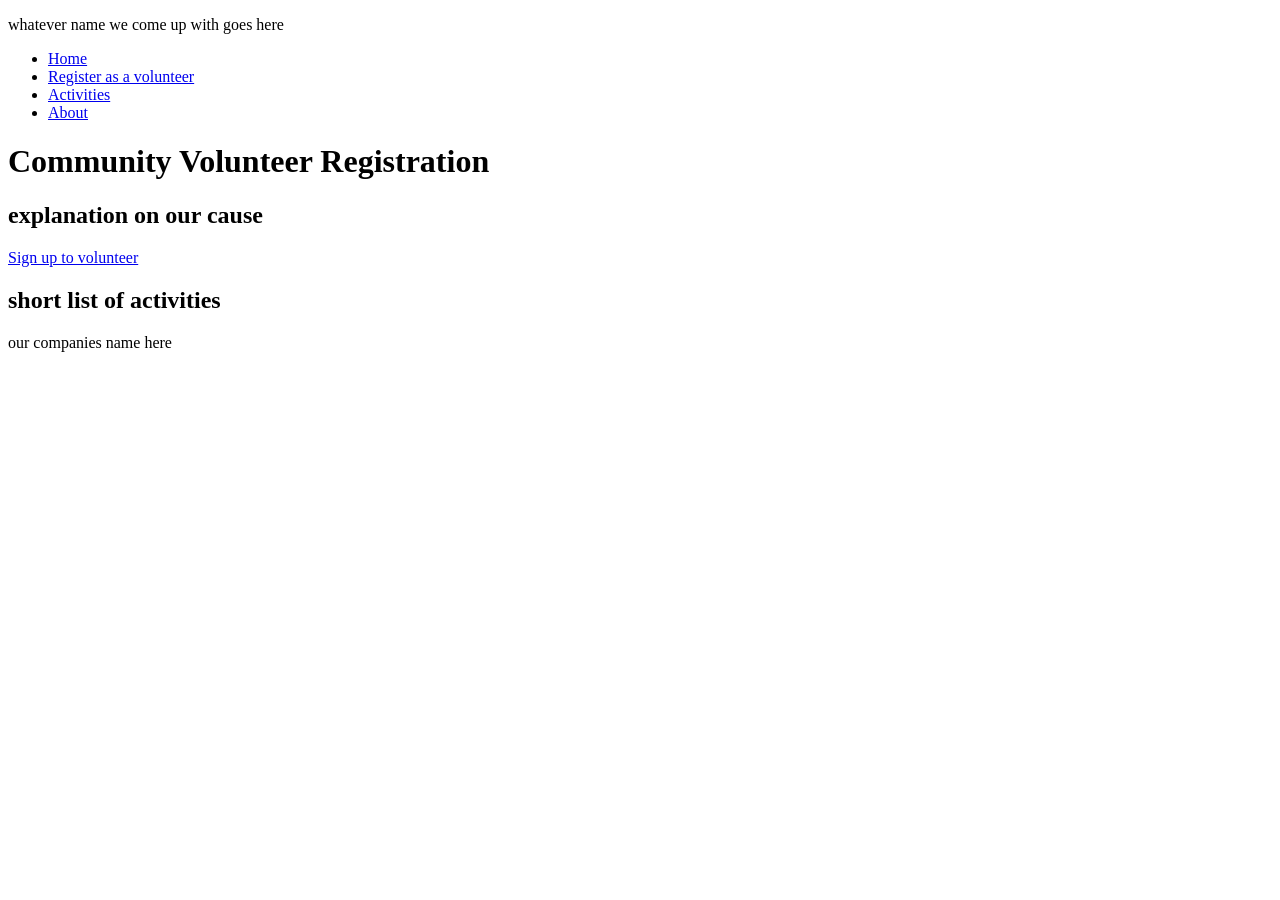
==== HTML-Jesse/index.html @ d03c64f4 "created register.html and added content to index.html" ====
<!DOCTYPE html>
<html lang="en">
<head>
  <meta charset="UTF-8">
  <meta name="viewport" content="width=device-width, initial-scale=1.0">
  <title>Community Volunteer Registration</title>
  <link rel="stylesheet" href="style.css">
</head>
<body>

  <header>
    <p>whatever name we come up with goes here</p>


    <nav aria-label="Main navigation">
      <ul>
        <li><a href="index.html">Home</a></li>
        <li><a href="register.html">Register as a volunteer</a></li>
        <li><a href="activities.html">Activities</a></li>
        <li><a href="about.html">About</a></li>
        <!-- we can add pages like contact,about,etc -->
      </ul>
    </nav>
  </header>

  <main>

    <h1>Community Volunteer Registration</h1>

    <section aria-labelledby="intro-heading">
      <h2 id="intro-heading"> explanation on our cause</h2>
      <p></p>

      <p><a href="register.html">Sign up to volunteer</a></p>
    </section>

    <section aria-labelledby="highlights-heading">
      <h2 id="highlights-heading">short list of activities</h2>
    </section>

  </main>

  <footer>
    <p> our companies name here</p>
  </footer>

  <script src="script.js"></script>
</body>
</html>
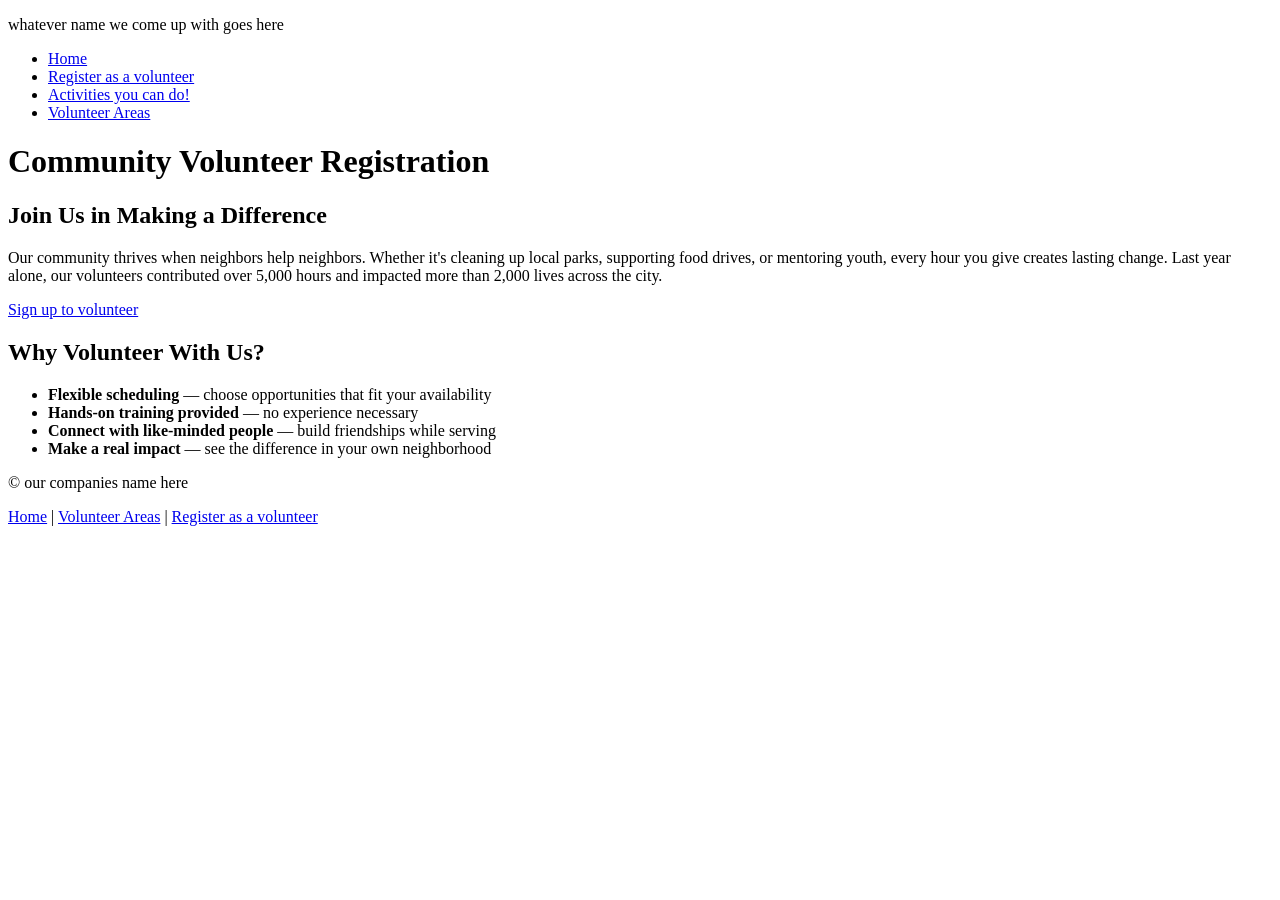
==== commit 6efd9408: "ADDed activites and about pages, updated nav bar and footer links to include new pages and cleaned u" ====
--- a/HTML-Jesse/index.html
+++ b/HTML-Jesse/index.html
@@ -16,9 +16,9 @@
       <ul>
         <li><a href="index.html">Home</a></li>
         <li><a href="register.html">Register as a volunteer</a></li>
-        <li><a href="activities.html">Activities</a></li>
-        <li><a href="about.html">About</a></li>
-        <!-- we can add pages like contact,about,etc -->
+        <li><a href="activities.html">Activities you can do!</a></li>
+        <li><a href="about.html">Volunteer Areas</a></li>
+        <!-- we can add pages like contacts,etc -->
       </ul>
     </nav>
   </header>
@@ -28,20 +28,30 @@
     <h1>Community Volunteer Registration</h1>
 
     <section aria-labelledby="intro-heading">
-      <h2 id="intro-heading"> explanation on our cause</h2>
-      <p></p>
+      <h2 id="intro-heading"> Join Us in Making a Difference</h2>
+      <p>Our community thrives when neighbors help neighbors. Whether it's cleaning up local parks, supporting food drives, or mentoring youth, every hour you give creates lasting change. Last year alone, our volunteers contributed over 5,000 hours and impacted more than 2,000 lives across the city.</p>
 
       <p><a href="register.html">Sign up to volunteer</a></p>
     </section>
 
     <section aria-labelledby="highlights-heading">
-      <h2 id="highlights-heading">short list of activities</h2>
+      <h2 id="highlights-heading">Why Volunteer With Us?</h2>
+        <ul>
+        <li><strong>Flexible scheduling</strong> — choose opportunities that fit your availability</li>
+        <li><strong>Hands-on training provided</strong> — no experience necessary</li>
+        <li><strong>Connect with like-minded people</strong> — build friendships while serving</li>
+        <li><strong>Make a real impact</strong> — see the difference in your own neighborhood</li>
+      </ul> 
     </section>
-
   </main>
 
   <footer>
-    <p> our companies name here</p>
+    <p>&copy; our companies name here</p>
+    <p>
+      <a href="index.html">Home</a> |
+      <a href="about.html">Volunteer Areas</a> |
+      <a href="register.html">Register as a volunteer</a>
+    </p>
   </footer>
 
   <script src="script.js"></script>
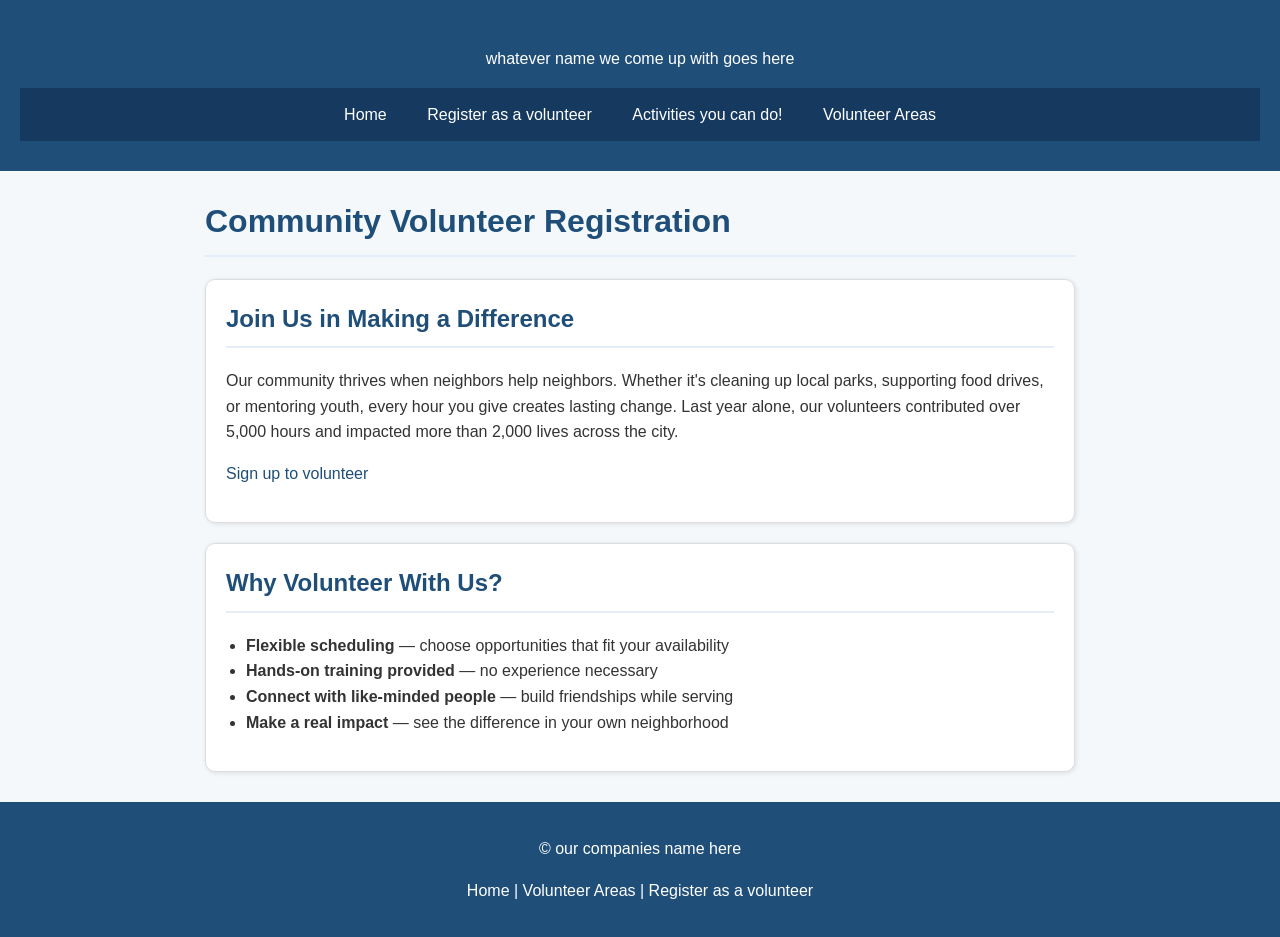
==== commit a4575e81: "Change stylesheet link to style_Migi.css" ====
--- a/HTML-Jesse/index.html
+++ b/HTML-Jesse/index.html
@@ -4,7 +4,7 @@
   <meta charset="UTF-8">
   <meta name="viewport" content="width=device-width, initial-scale=1.0">
   <title>Community Volunteer Registration</title>
-  <link rel="stylesheet" href="style.css">
+  <link rel="stylesheet" href="style_Migi.css">
 </head>
 <body>
 
--- a/HTML-Jesse/style_Migi.css
+++ b/HTML-Jesse/style_Migi.css
@@ -0,0 +1,276 @@
+/* ==========================================================================
+   Global Styles & Reset
+   ========================================================================== */
+
+* {
+  box-sizing: border-box;
+}
+
+body {
+  margin: 0;
+  font-family: Arial, Helvetica, sans-serif;
+  background-color: #f4f8fb;
+  color: #333333;
+  line-height: 1.6;
+}
+
+/* ==========================================================================
+   Header & Navigation
+   ========================================================================== */
+
+header {
+  background-color: #1f4e79;
+  color: #ffffff;
+  text-align: center;
+  padding: 30px 20px;
+}
+
+header h1 {
+  margin: 0;
+  font-size: 32px;
+  letter-spacing: 1px;
+}
+
+.tagline {
+  margin-top: 8px;
+  font-size: 16px;
+  color: #d9eaf7;
+}
+
+nav {
+  background-color: #163a5f;
+  position: sticky;
+  top: 0;
+  z-index: 10;
+}
+
+nav ul {
+  list-style-type: none;
+  margin: 0;
+  padding: 0;
+  text-align: center;
+}
+
+nav li {
+  display: inline-block;
+}
+
+nav a {
+  display: inline-block;
+  color: #ffffff;
+  text-decoration: none;
+  padding: 14px 18px;
+}
+
+nav a:hover,
+nav a[aria-current="page"] {
+  background-color: #2f75b5;
+}
+
+/* ==========================================================================
+   Main Content Layout
+   ========================================================================== */
+
+main {
+  max-width: 900px;
+  margin: 25px auto;
+  padding: 0 15px;
+}
+
+main h1 {
+  color: #1f4e79;
+  border-bottom: 2px solid #e5eef7;
+  padding-bottom: 8px;
+}
+
+section {
+  background-color: #ffffff;
+  border: 1px solid #dddddd;
+  border-radius: 10px;
+  padding: 20px;
+  margin-bottom: 20px;
+  box-shadow: 1px 1px 5px rgba(0, 0, 0, 0.1);
+}
+
+section h2 {
+  color: #1f4e79;
+  border-bottom: 2px solid #e5eef7;
+  padding-bottom: 8px;
+  margin-top: 0;
+}
+
+/* ==========================================================================
+   Lists & Typography
+   ========================================================================== */
+
+ul {
+  padding-left: 20px;
+}
+
+article {
+  background-color: #f9fbfd;
+  border: 1px solid #e0e0e0;
+  border-radius: 6px;
+  padding: 15px;
+  margin-bottom: 15px;
+}
+
+article h3 {
+  margin-top: 0;
+  color: #1f4e79;
+}
+
+a {
+  color: #1f4e79;
+  text-decoration: none;
+}
+
+a:hover {
+  text-decoration: underline;
+}
+
+/* ==========================================================================
+   Tables
+   ========================================================================== */
+
+table {
+  border-collapse: collapse;
+  width: 100%;
+  margin-top: 15px;
+}
+
+caption {
+  font-weight: bold;
+  margin-bottom: 10px;
+  text-align: left;
+}
+
+th,
+td {
+  border: 1px solid #999999;
+  padding: 10px;
+  text-align: left;
+  vertical-align: top;
+}
+
+th {
+  background-color: #d9eaf7;
+  color: #1f4e79;
+}
+
+tr:hover {
+  background-color: #f2f2f2;
+}
+
+/* ==========================================================================
+   Form Controls
+   ========================================================================== */
+
+fieldset {
+  border: 1px solid #cccccc;
+  border-radius: 6px;
+  padding: 15px;
+  margin-bottom: 20px;
+  background-color: #ffffff;
+}
+
+legend {
+  font-weight: bold;
+  color: #1f4e79;
+  padding: 0 6px;
+}
+
+.form-field {
+  margin-bottom: 15px;
+}
+
+label,
+.group-label {
+  display: block;
+  font-weight: bold;
+  margin-bottom: 5px;
+}
+
+input[type="text"],
+input[type="email"],
+input[type="tel"],
+input[type="date"],
+input[type="number"],
+select,
+textarea {
+  width: 100%;
+  padding: 10px;
+  border: 1px solid #aaaaaa;
+  border-radius: 5px;
+  font-size: 14px;
+}
+
+textarea {
+  resize: vertical;
+}
+
+.radio-group label,
+.checkbox-group label,
+.checkbox-field label {
+  display: inline-block;
+  font-weight: normal;
+  margin-right: 15px;
+  cursor: pointer;
+}
+
+.checkbox-group label {
+  display: block;
+  margin-bottom: 5px;
+}
+
+.required {
+  color: #cc0000;
+}
+
+.error-message {
+  color: #cc0000;
+  font-size: 13px;
+  display: block;
+  margin-top: 4px;
+}
+
+.char-count {
+  font-size: 12px;
+  color: #666666;
+  display: block;
+  margin-top: 4px;
+}
+
+button[type="submit"] {
+  background-color: #1f4e79;
+  color: #ffffff;
+  border: none;
+  padding: 12px 20px;
+  border-radius: 5px;
+  font-size: 16px;
+  cursor: pointer;
+}
+
+button[type="submit"]:hover {
+  background-color: #163a5f;
+}
+
+/* ==========================================================================
+   Footer
+   ========================================================================== */
+
+footer {
+  background-color: #1f4e79;
+  color: #ffffff;
+  text-align: center;
+  padding: 18px;
+  margin-top: 30px;
+}
+
+footer a {
+  color: #ffffff;
+}
+
+footer a:hover {
+  color: #d9eaf7;
+}
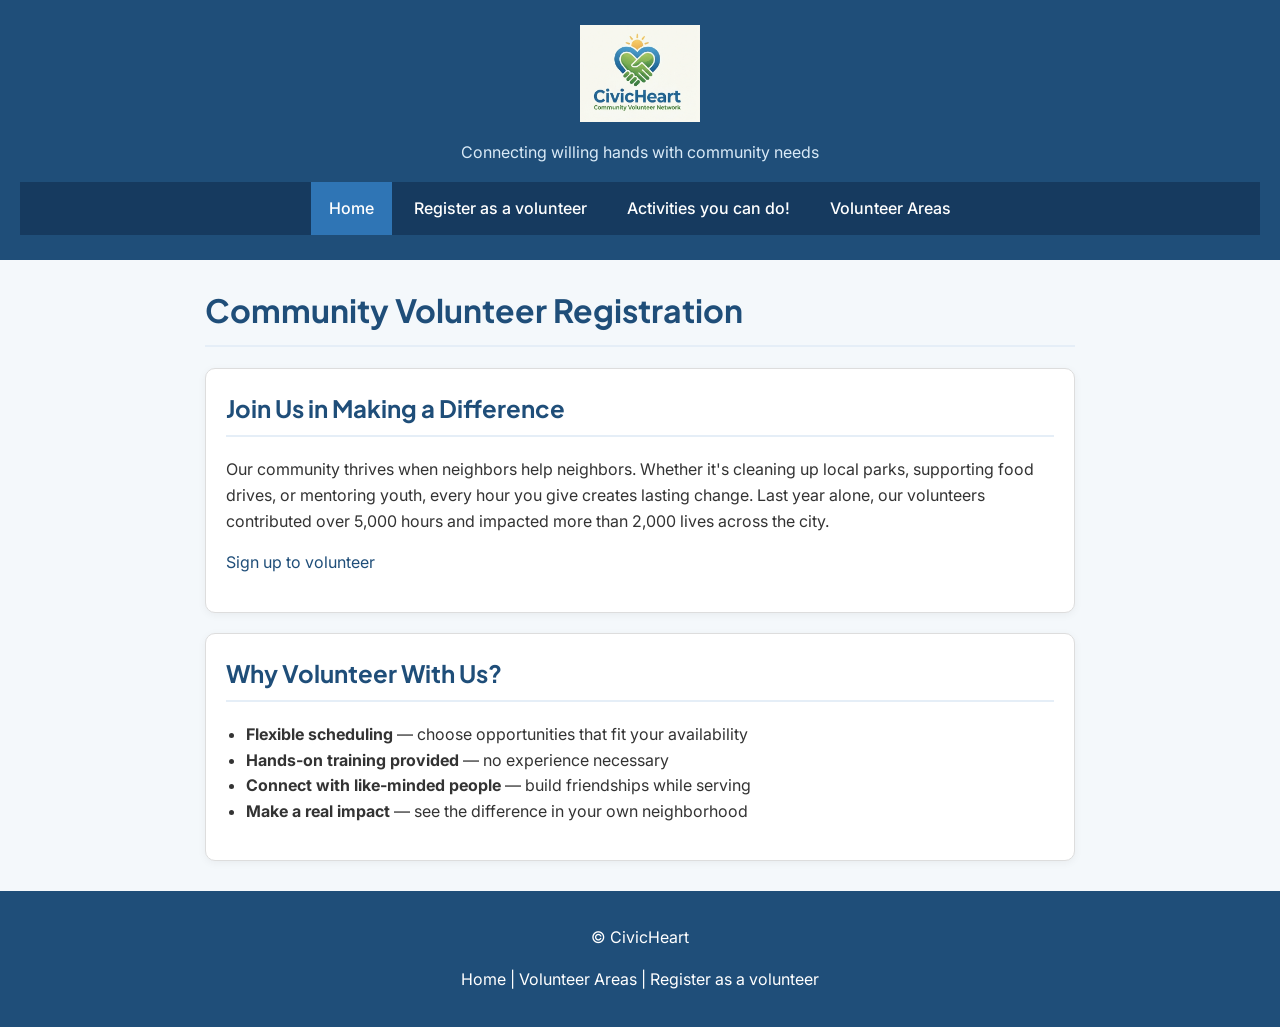
==== commit cb4a528b: "modernised font abit,added logo" ====
--- a/HTML-Jesse/index.html
+++ b/HTML-Jesse/index.html
@@ -9,12 +9,17 @@
 <body>
 
   <header>
-    <p>whatever name we come up with goes here</p>
+    <div class="site-branding">
+      <a href="index.html">
+        <img src="images/civilogo.png" alt="CivicHeart Logo" class="site-logo">
+      </a>
+      <p class="tagline">Connecting willing hands with community needs</p>
+    </div>
 
 
     <nav aria-label="Main navigation">
       <ul>
-        <li><a href="index.html">Home</a></li>
+        <li><a href="index.html" aria-current="page">Home</a></li>
         <li><a href="register.html">Register as a volunteer</a></li>
         <li><a href="activities.html">Activities you can do!</a></li>
         <li><a href="about.html">Volunteer Areas</a></li>
@@ -46,7 +51,7 @@
   </main>
 
   <footer>
-    <p>&copy; our companies name here</p>
+    <p>&copy; CivicHeart</p>
     <p>
       <a href="index.html">Home</a> |
       <a href="about.html">Volunteer Areas</a> |
--- a/HTML-Jesse/style_Migi.css
+++ b/HTML-Jesse/style_Migi.css
@@ -1,3 +1,4 @@
+@import url('https://fonts.googleapis.com/css2?family=Inter:wght@400;500;600&family=Plus+Jakarta+Sans:wght@600;700;800&display=swap');
 /* ==========================================================================
    Global Styles & Reset
    ========================================================================== */
@@ -8,12 +9,15 @@
 
 body {
   margin: 0;
-  font-family: Arial, Helvetica, sans-serif;
+  font-family: 'Inter', -apple-system, BlinkMacSystemFont, 'Segoe UI', Roboto, sans-serif  ;
   background-color: #f4f8fb;
   color: #333333;
   line-height: 1.6;
 }
 
+h1, h2, h3, h4, h5, h6, legend {
+  font-family: 'Plus Jakarta Sans', sans-serif;
+}
 /* ==========================================================================
    Header & Navigation
    ========================================================================== */
@@ -22,9 +26,20 @@
   background-color: #1f4e79;
   color: #ffffff;
   text-align: center;
-  padding: 30px 20px;
-}
-
+  padding: 25px 20px;
+}
+.site-branding {
+  display: flex;
+  flex-direction: column;
+  align-items: center;
+  justify-content: center;
+  gap: 10px;
+}
+.site-logo {
+  max-width: 120px;
+  height: auto;
+  display: block;
+}
 header h1 {
   margin: 0;
   font-size: 32px;
@@ -60,6 +75,7 @@
   color: #ffffff;
   text-decoration: none;
   padding: 14px 18px;
+  font-weight: 500;
 }
 
 nav a:hover,
@@ -89,7 +105,7 @@
   border-radius: 10px;
   padding: 20px;
   margin-bottom: 20px;
-  box-shadow: 1px 1px 5px rgba(0, 0, 0, 0.1);
+  box-shadow: 0 2px 8px rgba(0, 0, 0, 0.05);
 }
 
 section h2 {
@@ -110,7 +126,7 @@
 article {
   background-color: #f9fbfd;
   border: 1px solid #e0e0e0;
-  border-radius: 6px;
+  border-radius: 8px;
   padding: 15px;
   margin-bottom: 15px;
 }
@@ -168,7 +184,7 @@
 
 fieldset {
   border: 1px solid #cccccc;
-  border-radius: 6px;
+  border-radius: 8px;
   padding: 15px;
   margin-bottom: 20px;
   background-color: #ffffff;
@@ -187,7 +203,7 @@
 label,
 .group-label {
   display: block;
-  font-weight: bold;
+  font-weight: 600;
   margin-bottom: 5px;
 }
 
@@ -201,8 +217,9 @@
   width: 100%;
   padding: 10px;
   border: 1px solid #aaaaaa;
-  border-radius: 5px;
+  border-radius: 6px;
   font-size: 14px;
+  font-family: inherit;
 }
 
 textarea {
@@ -246,7 +263,7 @@
   color: #ffffff;
   border: none;
   padding: 12px 20px;
-  border-radius: 5px;
+  border-radius: 6px;
   font-size: 16px;
   cursor: pointer;
 }
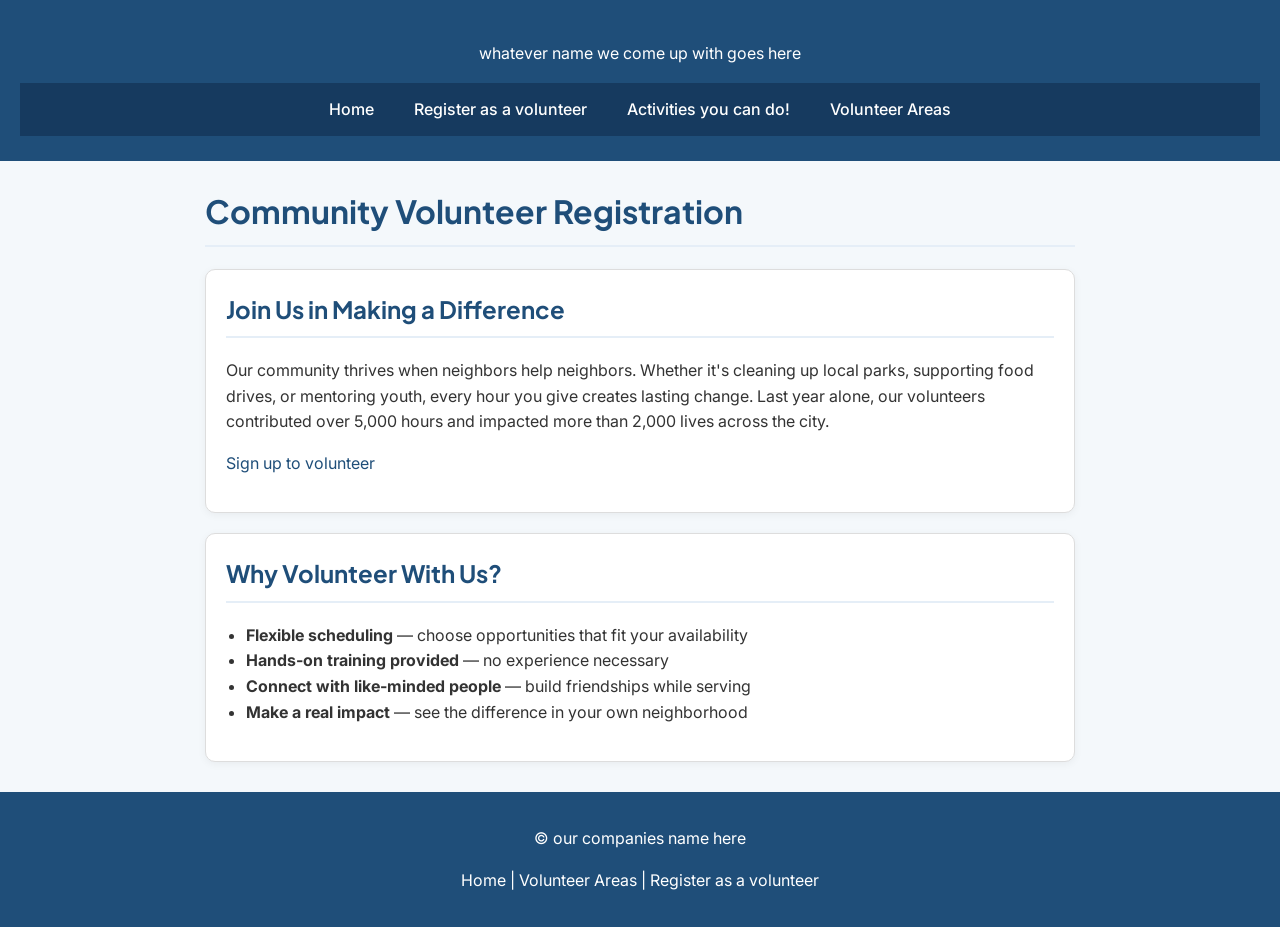
==== commit d331796c: "script.js" ====
--- a/HTML-Jesse/index.html
+++ b/HTML-Jesse/index.html
@@ -5,21 +5,17 @@
   <meta name="viewport" content="width=device-width, initial-scale=1.0">
   <title>Community Volunteer Registration</title>
   <link rel="stylesheet" href="style_Migi.css">
+  <script src="script.js"></script>
 </head>
 <body>
 
   <header>
-    <div class="site-branding">
-      <a href="index.html">
-        <img src="images/civilogo.png" alt="CivicHeart Logo" class="site-logo">
-      </a>
-      <p class="tagline">Connecting willing hands with community needs</p>
-    </div>
+    <p>whatever name we come up with goes here</p>
 
 
     <nav aria-label="Main navigation">
       <ul>
-        <li><a href="index.html" aria-current="page">Home</a></li>
+        <li><a href="index.html">Home</a></li>
         <li><a href="register.html">Register as a volunteer</a></li>
         <li><a href="activities.html">Activities you can do!</a></li>
         <li><a href="about.html">Volunteer Areas</a></li>
@@ -51,7 +47,7 @@
   </main>
 
   <footer>
-    <p>&copy; CivicHeart</p>
+    <p>&copy; our companies name here</p>
     <p>
       <a href="index.html">Home</a> |
       <a href="about.html">Volunteer Areas</a> |
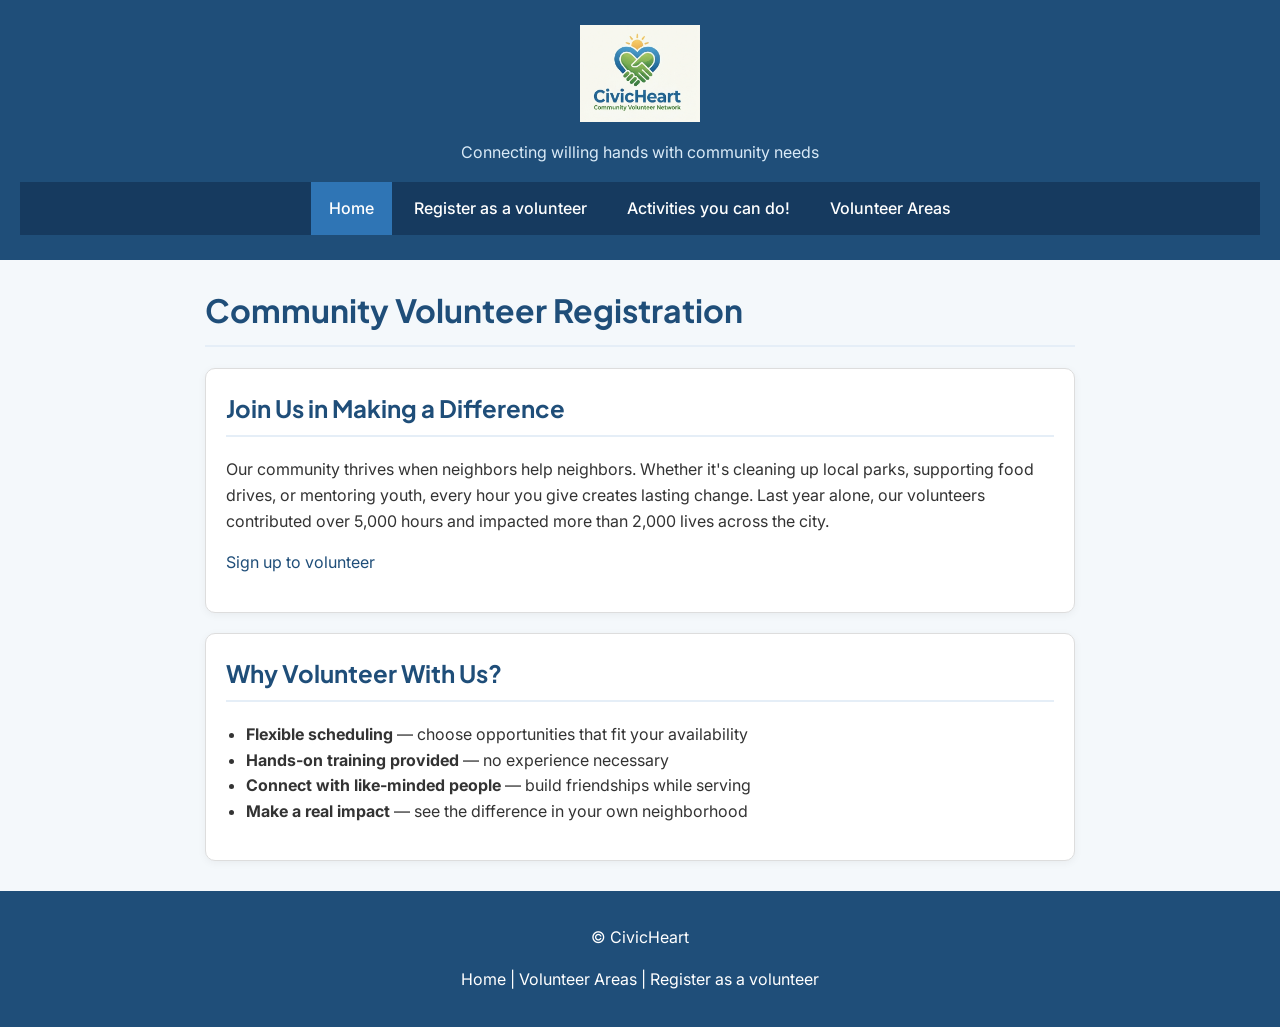
==== commit 2ced4041: "Merge branch 'main' of https://github.com/migi-atinga/web_application_project" ====
--- a/HTML-Jesse/index.html
+++ b/HTML-Jesse/index.html
@@ -5,17 +5,22 @@
   <meta name="viewport" content="width=device-width, initial-scale=1.0">
   <title>Community Volunteer Registration</title>
   <link rel="stylesheet" href="style_Migi.css">
-  <script src="script.js"></script>
+  <script src="script.js" defer></script>
 </head>
 <body>
 
   <header>
-    <p>whatever name we come up with goes here</p>
+    <div class="site-branding">
+      <a href="index.html">
+        <img src="images/civilogo.png" alt="CivicHeart Logo" class="site-logo">
+      </a>
+      <p class="tagline">Connecting willing hands with community needs</p>
+    </div>
 
 
     <nav aria-label="Main navigation">
       <ul>
-        <li><a href="index.html">Home</a></li>
+        <li><a href="index.html" aria-current="page">Home</a></li>
         <li><a href="register.html">Register as a volunteer</a></li>
         <li><a href="activities.html">Activities you can do!</a></li>
         <li><a href="about.html">Volunteer Areas</a></li>
@@ -47,7 +52,7 @@
   </main>
 
   <footer>
-    <p>&copy; our companies name here</p>
+    <p>&copy; CivicHeart</p>
     <p>
       <a href="index.html">Home</a> |
       <a href="about.html">Volunteer Areas</a> |
